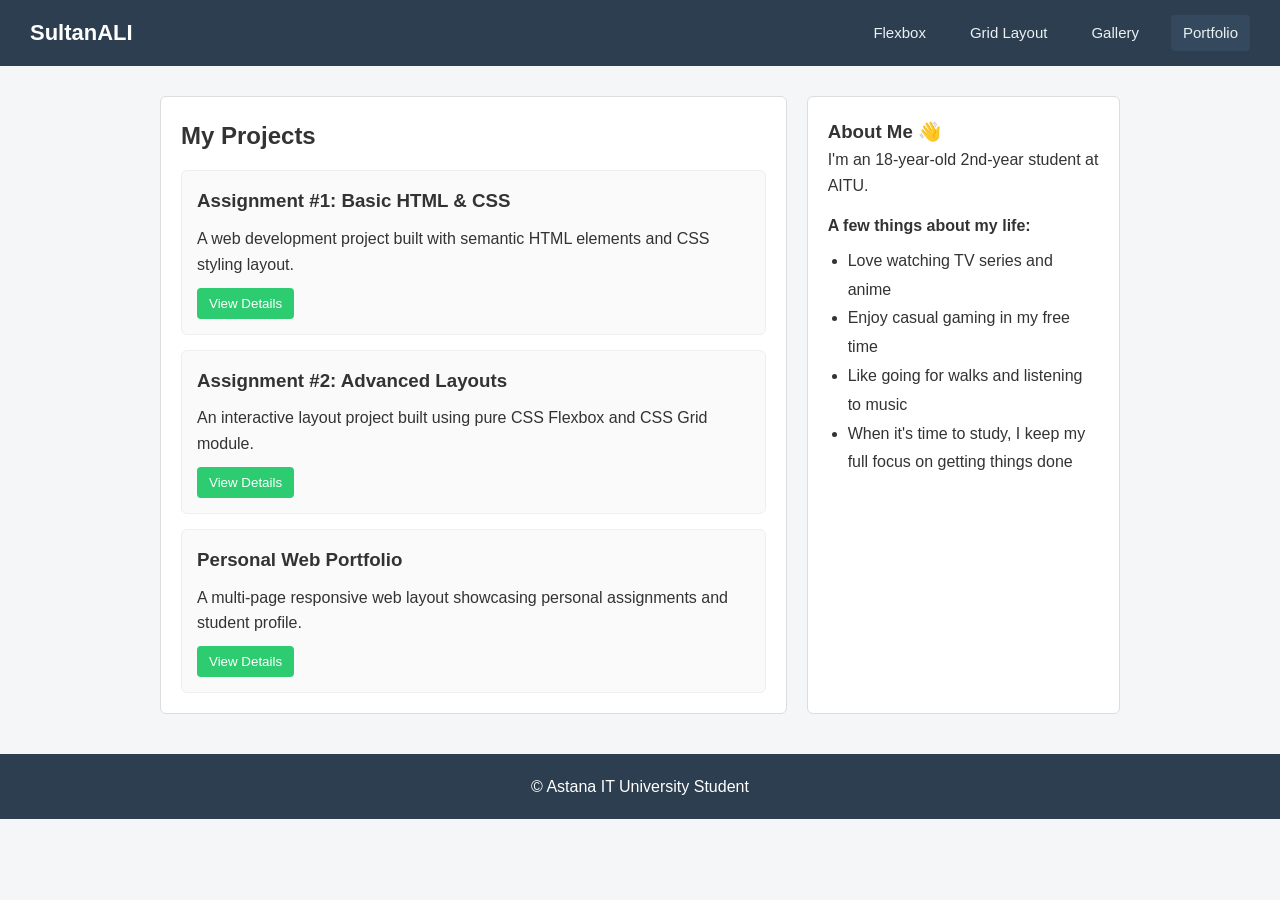
==== portfolio.html @ cdc1f304 "Complete assignment 2" ====
<!DOCTYPE html>
<html lang="en">
<head>
    <meta charset="UTF-8">
    <meta name="viewport" content="width=device-width, initial-scale=1.0">
    <title>Assignment 2</title>
    <link rel="stylesheet" href="style.css">
</head>
<body>

    <header class="header">
        <div class="logo">SultanALI</div>
        <nav class="nav-links">
            <a href="index.html">Flexbox</a>
            <a href="layout.html">Grid Layout</a>
            <a href="gallery.html">Gallery</a>
            <a href="portfolio.html" class="active">Portfolio</a>
        </nav>
    </header>

    <div class="portfolio-main">
        <section class="projects-section">
            <h2>My Projects</h2>
           <div class="projects-list">
                
                <div class="project-card">
                    <h3>Assignment #1: Basic HTML & CSS</h3>
                    <p>A web development project built with semantic HTML elements and CSS styling layout.</p>
                    <button>View Details</button>
                </div>

                <div class="project-card">
                    <h3>Assignment #2: Advanced Layouts</h3>
                    <p>An interactive layout project built using pure CSS Flexbox and CSS Grid module.</p>
                    <button>View Details</button>
                </div>

                <div class="project-card">
                    <h3>Personal Web Portfolio</h3>
                    <p>A multi-page responsive web layout showcasing personal assignments and student profile.</p>
                    <button>View Details</button>
                </div>

            </div>
        </section>
       <aside class="portfolio-sidebar">
    <h3>About Me 👋</h3>
    <p>I'm an 18-year-old 2nd-year student at AITU.</p>
    
    <h4 style="margin-top: 15px;">A few things about my life:</h4>
    <ul style="padding-left: 20px; margin-top: 8px; line-height: 1.8;">
        <li>Love watching TV series and anime</li>
        <li>Enjoy casual gaming in my free time</li>
        <li>Like going for walks and listening to music</li>
        <li>When it's time to study, I keep my full focus on getting things done</li>
    </ul>
</aside>
    </div>

    <footer class="footer">
        <p>&copy; Astana IT University Student</p>
    </footer>

</body>
</html>
---- style.css ----
* {
    box-sizing: border-box;
    margin: 0;
    padding: 0;
    font-family: Arial, sans-serif;
}

body {
    background-color: #f4f6f8;
    color: #333;
    line-height: 1.6;
}

.header {
    display: flex;
    justify-content: space-between;
    align-items: center;
    background-color: #2c3e50;
    padding: 15px 30px;
}

.logo {
    color: #ffffff;
    font-size: 22px;
    font-weight: bold;
}

.nav-links {
    display: flex;
    gap: 20px;
}

.nav-links a {
    color: #ecf0f1;
    text-decoration: none;
    font-size: 15px;
    padding: 6px 12px;
    border-radius: 4px;
}

.nav-links a.active, .nav-links a:hover {
    background-color: #34495e;
}

.container {
    max-width: 1000px;
    margin: 30px auto;
    padding: 0 20px;
}

h1 {
    margin-bottom: 20px;
}

.card-row {
    display: flex;
    gap: 20px;
    align-items: stretch;
}

.card {
    background-color: #ffffff;
    border: 1px solid #ddd;
    border-radius: 8px;
    padding: 15px;
    flex: 1;
    display: flex;
    flex-direction: column;
    justify-content: space-between;
    transition: transform 0.2s ease, box-shadow 0.2s ease;
}

.card img {
    width: 100%;
    border-radius: 4px;
    margin-bottom: 12px;
}

.card h3 {
    margin-bottom: 8px;
}

.card p {
    margin-bottom: 15px;
    font-size: 14px;
    color: #666;
}

.card button {
    padding: 8px 15px;
    background-color: #3498db;
    color: white;
    border: none;
    border-radius: 4px;
    cursor: pointer;
    align-self: start;
}

.card:hover {
    transform: translateY(-5px);
    box-shadow: 0 8px 15px rgba(0, 0, 0, 0.1);
}

.grid-page {
    display: grid;
    grid-template-columns: 220px 1fr;
    grid-template-rows: auto 1fr auto;
    grid-template-areas:
        "header header"
        "sidebar main"
        "footer footer";
    min-height: 80vh;
    gap: 15px;
    max-width: 1000px;
    margin: 30px auto;
    padding: 0 20px;
}

.grid-header {
    grid-area: header;
    background-color: #2c3e50;
    color: white;
    padding: 20px;
    border-radius: 6px;
}

.grid-sidebar {
    grid-area: sidebar;
    background-color: #ecf0f1;
    padding: 20px;
    border-radius: 6px;
}

.grid-sidebar ul {
    list-style: none;
    margin-top: 10px;
}

.grid-sidebar li {
    margin-bottom: 8px;
}

.grid-sidebar a {
    color: #2c3e50;
    text-decoration: none;
}

.grid-main {
    grid-area: main;
    background-color: #ffffff;
    padding: 20px;
    border-radius: 6px;
    border: 1px solid #ddd;
}

.grid-footer {
    grid-area: footer;
    background-color: #34495e;
    color: white;
    text-align: center;
    padding: 15px;
    border-radius: 6px;
}

.gallery-grid {
    display: grid;
    grid-template-columns: repeat(3, 1fr);
    gap: 15px;
}

.gallery-item {
    position: relative;
    overflow: hidden;
    border-radius: 6px;
}

.gallery-item img {
    width: 100%;
    display: block;
    height: 100%;
    object-fit: cover;
}

.gallery-item .caption {
    position: absolute;
    bottom: 0;
    left: 0;
    right: 0;
    background-color: rgba(0, 0, 0, 0.7);
    color: white;
    padding: 10px;
    text-align: center;
    font-size: 14px;
    opacity: 0;
    transition: opacity 0.3s ease;
}

.gallery-item:hover .caption {
    opacity: 1;
}

.portfolio-main {
    display: grid;
    grid-template-columns: 2fr 1fr;
    gap: 20px;
    max-width: 1000px;
    margin: 30px auto;
    padding: 0 20px;
}

.projects-section {
    background-color: #ffffff;
    padding: 20px;
    border-radius: 6px;
    border: 1px solid #ddd;
}

.projects-list {
    display: flex;
    flex-direction: column;
    gap: 15px;
    margin-top: 15px;
}

.project-card {
    border: 1px solid #eee;
    padding: 15px;
    border-radius: 6px;
    background-color: #fafafa;
    display: flex;
    flex-direction: column;
    gap: 10px;
}

.project-card button {
    padding: 8px 12px;
    background-color: #2ecc71;
    color: white;
    border: none;
    border-radius: 4px;
    cursor: pointer;
    align-self: flex-start;
}

.portfolio-sidebar {
    background-color: #ffffff;
    padding: 20px;
    border-radius: 6px;
    border: 1px solid #ddd;
}

.footer {
    background-color: #2c3e50;
    color: white;
    text-align: center;
    padding: 20px;
    margin-top: 40px;
}

.gallery-container {
    max-width: 1200px;
    margin: 0 auto;
    padding: 30px 20px;
}

.gallery-grid {
    display: grid;
    grid-template-columns: repeat(3, 1fr); 
    gap: 20px;                           
    margin-top: 25px;
}

.gallery-item {
    position: relative;
    overflow: hidden;
    border-radius: 12px;
    box-shadow: 0 4px 12px rgba(0, 0, 0, 0.15);
    background-color: #f5f5f5;
}

.gallery-item img {
    width: 100%;
    height: 250px; 
    object-fit: cover; 
    display: block;
    transition: transform 0.3s ease;
}

.overlay {
    position: absolute;
    bottom: 0;
    left: 0;
    width: 100%;
    background: rgba(0, 0, 0, 0.75);
    color: #ffffff;
    text-align: center;
    padding: 12px 0;
    font-size: 15px;
    font-weight: 500;
    
    opacity: 0;
    transition: opacity 0.3s ease;
}

.gallery-item:hover .overlay {
    opacity: 1; 
}

.gallery-item:hover img {
    transform: scale(1.05);
}

.gallery-header {
    text-align: center;     
    margin-bottom: 35px;     
}

.gallery-header h1 {
    font-size: 32px;
    font-weight: 700;
    color: #2c3e50;         
    margin-bottom: 8px;
    letter-spacing: -0.5px;
}

.gallery-header p {
    font-size: 16px;
    max-width: 600px;
    margin: 0 auto;        
    line-height: 1.5;
}
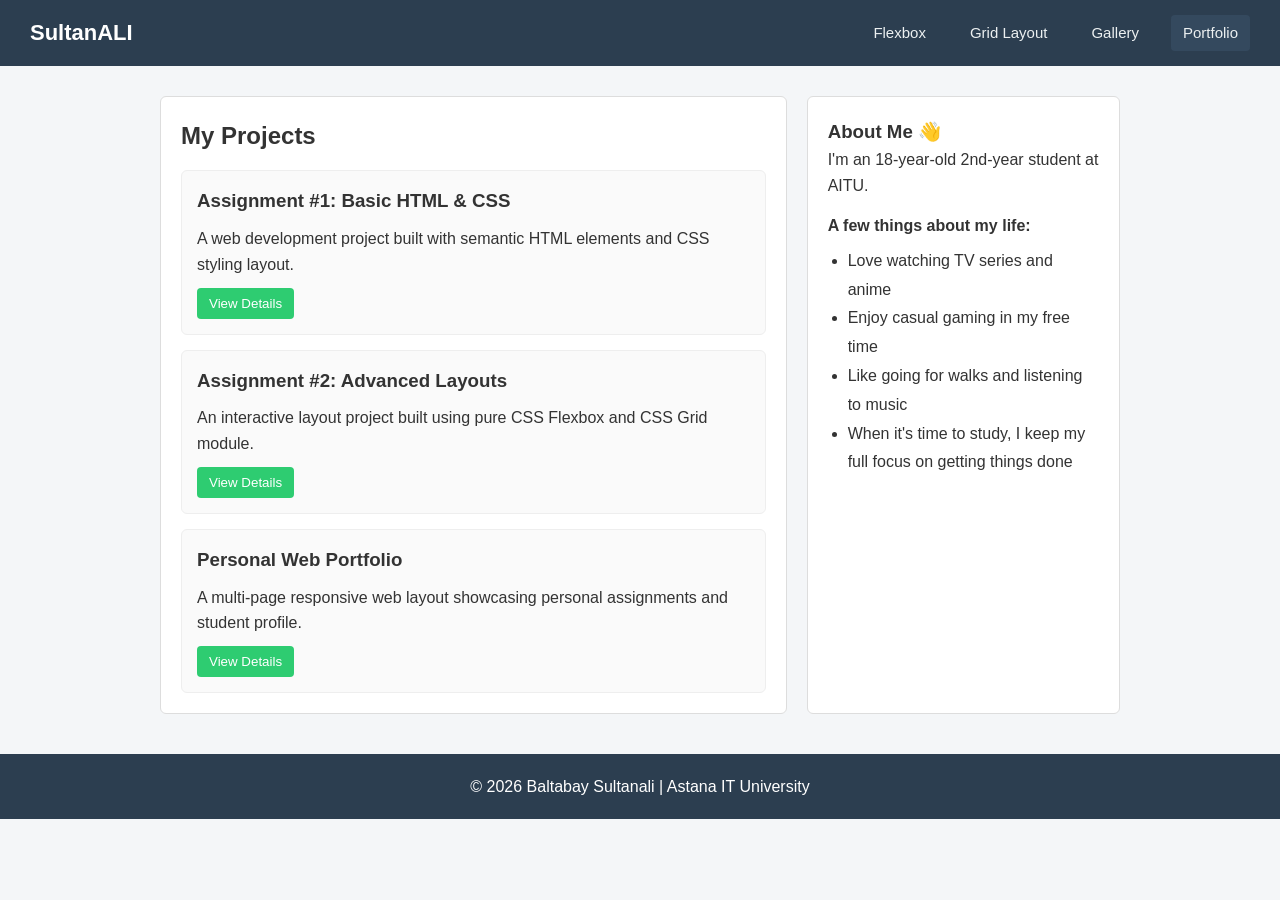
==== commit 621d187b: "fix bugs" ====
--- a/portfolio.html
+++ b/portfolio.html
@@ -57,9 +57,9 @@
 </aside>
     </div>
 
-    <footer class="footer">
-        <p>&copy; Astana IT University Student</p>
-    </footer>
+<footer class="footer">
+    <p>&copy; 2026 Baltabay Sultanali | Astana IT University</p>
+</footer>
 
 </body>
 </html>
